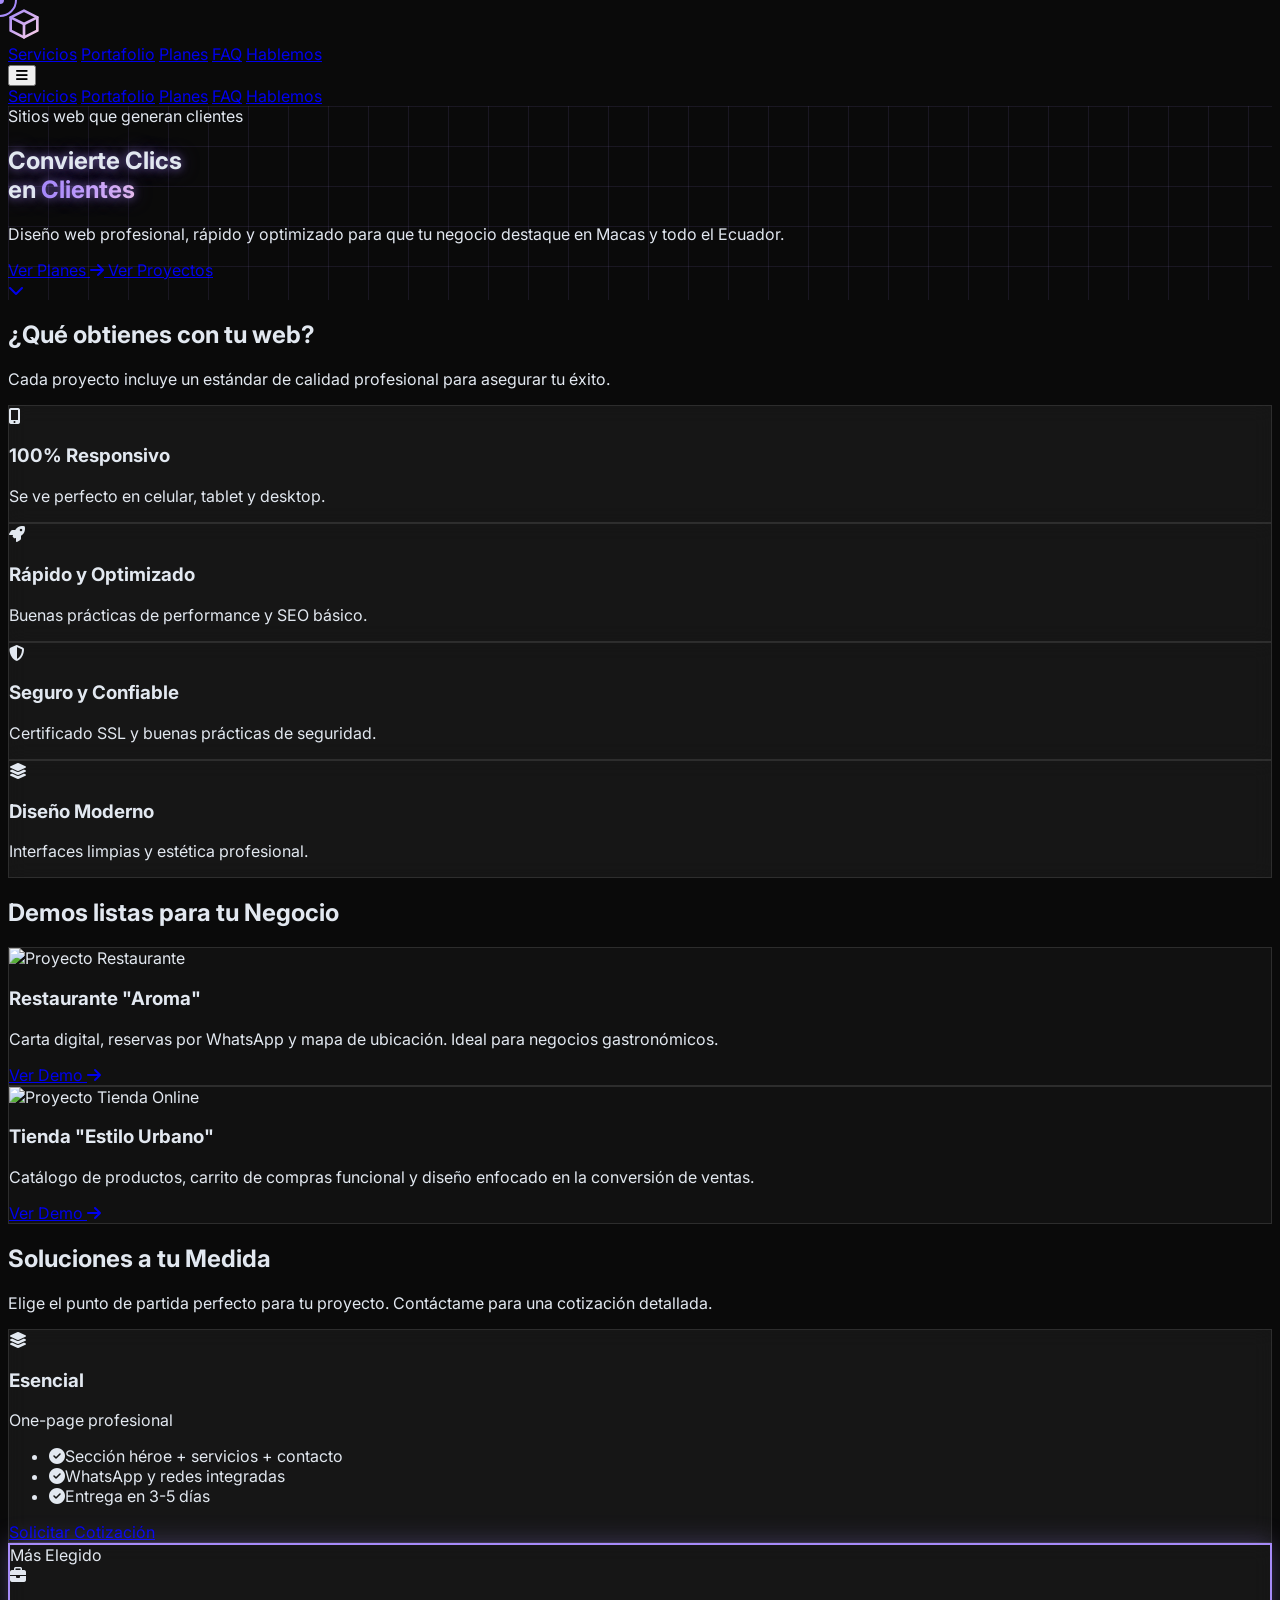
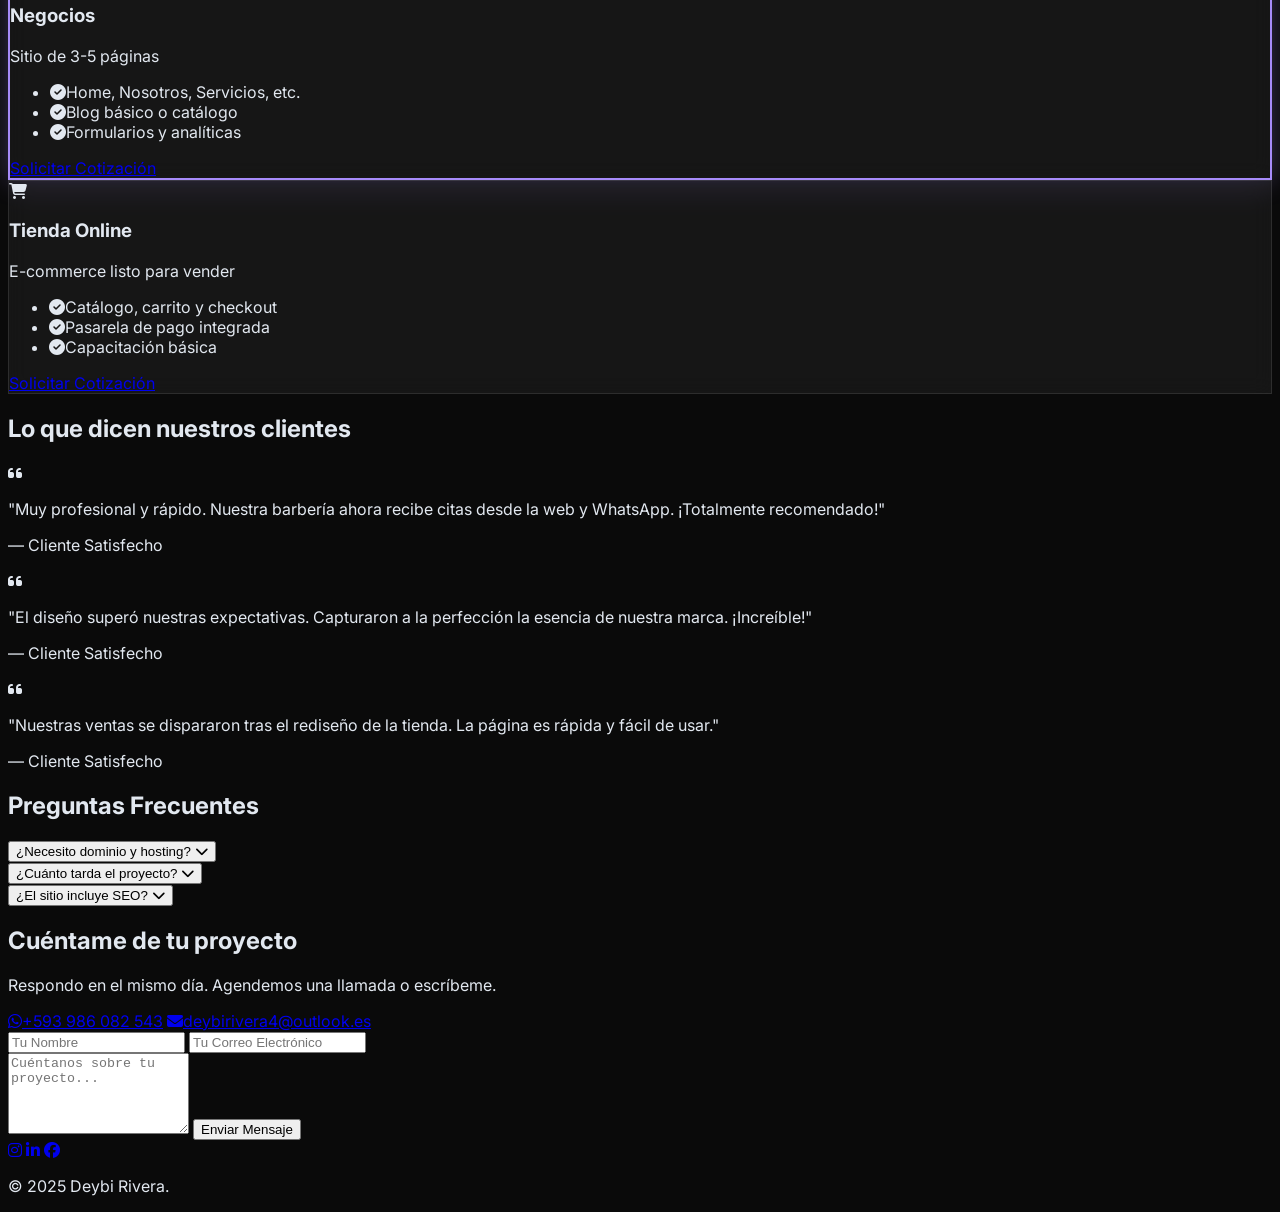
==== index.html @ 56176f37 "Add files via upload" ====
<!DOCTYPE html>
<html lang="es" class="scroll-smooth">
  <head>
    <meta charset="UTF-8" />
    <meta name="viewport" content="width=device-width, initial-scale=1.0" />
    <title>Deybi Rivera | Desarrollo Web Profesional</title>
    <script src="https://cdn.tailwindcss.com"></script>
    <link
      rel="stylesheet"
      href="https://cdnjs.cloudflare.com/ajax/libs/font-awesome/6.4.0/css/all.min.css"
    />
    <link rel="preconnect" href="https://fonts.googleapis.com" />
    <link rel="preconnect" href="https://fonts.gstatic.com" crossorigin />
    <link
      href="https://fonts.googleapis.com/css2?family=Inter:wght@400;500;600;700;800;900&display=swap"
      rel="stylesheet"
    />
    <style>
      body {
        font-family: "Inter", sans-serif;
        background-color: #0a0a0a;
        color: #e2e8f0;
        overflow-x: hidden;
        cursor: none;
      }
      /* --- Cursor Personalizado --- */
      .cursor-dot {
        width: 8px;
        height: 8px;
        background-color: #a78bfa;
        border-radius: 50%;
        position: fixed;
        top: 0;
        left: 0;
        transform: translate(-50%, -50%);
        pointer-events: none;
        z-index: 9999;
        transition: transform 0.1s linear;
      }
      .cursor-outline {
        width: 30px;
        height: 30px;
        border: 2px solid #a78bfa;
        border-radius: 50%;
        position: fixed;
        top: 0;
        left: 0;
        transform: translate(-50%, -50%);
        pointer-events: none;
        z-index: 9999;
        transition: all 0.2s ease-out;
      }
      .cursor-outline.hovered {
        transform: translate(-50%, -50%) scale(1.5);
        opacity: 0.5;
      }

      /* --- Efectos de Texto y Degradados --- */
      .text-glow {
        text-shadow: 0 0 8px rgba(167, 139, 250, 0.6),
          0 0 20px rgba(139, 92, 246, 0.4);
      }
      .text-gradient-purple {
        background: linear-gradient(90deg, #a78bfa, #d8b4fe, #fbcfe8);
        -webkit-background-clip: text;
        -webkit-text-fill-color: transparent;
      }
      .bg-gradient-radial-hero {
        background-image: radial-gradient(
          circle at 50% 50%,
          rgba(13, 13, 18, 0.2) 0%,
          #0a0a0a 70%
        );
      }

      /* --- Estilos Adicionales --- */
      .portfolio-card {
        background-color: #111111;
        border: 1px solid #2d2d2d;
        overflow: hidden;
        transition: transform 0.4s cubic-bezier(0.165, 0.84, 0.44, 1),
          box-shadow 0.4s cubic-bezier(0.165, 0.84, 0.44, 1);
      }
      .portfolio-card:hover {
        transform: translateY(-15px) scale(1.02);
        box-shadow: 0 25px 50px -12px rgba(167, 139, 250, 0.25);
      }
      .portfolio-card img {
        transition: transform 0.6s cubic-bezier(0.165, 0.84, 0.44, 1);
      }
      .portfolio-card:hover img {
        transform: scale(1.1);
      }
      .glass-card {
        background: rgba(255, 255, 255, 0.05);
        backdrop-filter: blur(10px);
        -webkit-backdrop-filter: blur(10px);
        border: 1px solid rgba(255, 255, 255, 0.1);
      }
      #hero-section {
        position: relative;
        overflow: hidden;
        perspective: 1000px;
      }
      #hero-grid {
        position: absolute;
        top: 0;
        left: 0;
        width: 100%;
        height: 100%;
        z-index: 0;
        background-image: linear-gradient(
            to right,
            rgba(167, 139, 250, 0.1) 1px,
            transparent 1px
          ),
          linear-gradient(
            to bottom,
            rgba(167, 139, 250, 0.1) 1px,
            transparent 1px
          );
        background-size: 40px 40px;
        animation: moveGrid 20s linear infinite;
      }
      @keyframes moveGrid {
        from {
          background-position: 0 0;
        }
        to {
          background-position: 40px 80px;
        }
      }
      #mobile-menu {
        transition: transform 0.3s ease-in-out;
      }
      .pricing-card-highlight {
        border: 2px solid #a78bfa;
        box-shadow: 0 0 25px rgba(167, 139, 250, 0.3);
      }

      /* FAQ Accordion */
      .faq-answer {
        max-height: 0;
        overflow: hidden;
        transition: max-height 0.5s ease-in-out;
      }
      .faq-question.active + .faq-answer {
        max-height: 200px; /* Adjust as needed */
      }
      .faq-question .faq-icon {
        transition: transform 0.3s ease;
      }
      .faq-question.active .faq-icon {
        transform: rotate(180deg);
      }

      /* Back to top button */
      #back-to-top {
        position: fixed;
        bottom: 20px;
        right: 20px;
        background: #a78bfa;
        color: white;
        width: 40px;
        height: 40px;
        border-radius: 50%;
        display: none;
        align-items: center;
        justify-content: center;
        cursor: pointer;
        z-index: 1000;
        opacity: 0;
        transition: opacity 0.3s, visibility 0.3s;
      }
      #back-to-top.show {
        opacity: 1;
        display: flex;
      }
    </style>
  </head>
  <body class="antialiased">
    <div class="cursor-dot"></div>
    <div class="cursor-outline"></div>

    <!-- Header & Navigation -->
    <header
      class="bg-black/60 backdrop-blur-md sticky top-0 z-50 border-b border-gray-800"
    >
      <nav
        class="container mx-auto px-6 py-4 flex justify-between items-center"
      >
        <a href="#" class="font-extrabold text-2xl text-white tracking-tighter">
          <svg
            width="32"
            height="32"
            viewBox="0 0 24 24"
            fill="none"
            xmlns="http://www.w3.org/2000/svg"
          >
            <path
              d="M12 2L2 7V17L12 22L22 17V7L12 2Z"
              stroke="url(#logo-gradient)"
              stroke-width="2"
              stroke-linecap="round"
              stroke-linejoin="round"
            />
            <path
              d="M2 7L12 12L22 7"
              stroke="url(#logo-gradient)"
              stroke-width="2"
              stroke-linecap="round"
              stroke-linejoin="round"
            />
            <path
              d="M12 12V22"
              stroke="url(#logo-gradient)"
              stroke-width="2"
              stroke-linecap="round"
              stroke-linejoin="round"
            />
            <defs>
              <linearGradient
                id="logo-gradient"
                x1="2"
                y1="2"
                x2="22"
                y2="22"
                gradientUnits="userSpaceOnUse"
              >
                <stop stop-color="#A78BFA" />
                <stop offset="1" stop-color="#FBCFE8" />
              </linearGradient>
            </defs>
          </svg>
        </a>
        <div class="hidden md:flex items-center space-x-8 text-sm">
          <a
            href="#servicios"
            class="text-slate-300 hover:text-violet-300 font-medium transition-colors"
            >Servicios</a
          >
          <a
            href="#portfolio"
            class="text-slate-300 hover:text-violet-300 font-medium transition-colors"
            >Portafolio</a
          >
          <a
            href="#planes"
            class="text-slate-300 hover:text-violet-300 font-medium transition-colors"
            >Planes</a
          >
          <a
            href="#faq"
            class="text-slate-300 hover:text-violet-300 font-medium transition-colors"
            >FAQ</a
          >
          <a
            href="#contact"
            class="bg-violet-500 text-white font-bold py-2 px-5 rounded-lg hover:bg-violet-600 transition-all duration-300 shadow-lg shadow-violet-500/20"
            >Hablemos</a
          >
        </div>
        <button
          id="mobile-menu-button"
          class="md:hidden text-slate-300 hover:text-violet-300 z-50"
        >
          <i class="fas fa-bars text-2xl"></i>
        </button>
      </nav>
    </header>

    <!-- Mobile Menu -->
    <div
      id="mobile-menu"
      class="fixed inset-0 bg-black/90 backdrop-blur-lg z-40 transform -translate-x-full md:hidden flex items-center justify-center"
    >
      <div class="flex flex-col items-center space-y-8">
        <a
          href="#servicios"
          class="text-slate-200 text-3xl font-bold hover:text-violet-400 transition-colors mobile-link"
          >Servicios</a
        >
        <a
          href="#portfolio"
          class="text-slate-200 text-3xl font-bold hover:text-violet-400 transition-colors mobile-link"
          >Portafolio</a
        >
        <a
          href="#planes"
          class="text-slate-200 text-3xl font-bold hover:text-violet-400 transition-colors mobile-link"
          >Planes</a
        >
        <a
          href="#faq"
          class="text-slate-200 text-3xl font-bold hover:text-violet-400 transition-colors mobile-link"
          >FAQ</a
        >
        <a
          href="#contact"
          class="mt-4 bg-violet-500 text-white font-bold py-3 px-8 rounded-lg hover:bg-violet-600 transition-colors mobile-link"
          >Hablemos</a
        >
      </div>
    </div>

    <!-- Hero Section -->
    <section
      id="hero-section"
      class="relative min-h-screen flex items-center justify-center text-center py-20"
    >
      <div id="hero-grid"></div>
      <div class="absolute inset-0 bg-gradient-radial-hero z-10"></div>
      <div class="relative z-20 px-4 max-w-5xl mx-auto" id="hero-content">
        <span
          class="inline-block bg-violet-500/10 text-violet-300 text-sm font-semibold px-4 py-1 rounded-full mb-4 border border-violet-500/20"
          >Sitios web que generan clientes</span
        >
        <h1
          class="text-5xl sm:text-6xl lg:text-8xl font-black text-white mb-6 leading-tight text-glow transition-transform duration-300"
          data-depth="0.1"
        >
          Convierte Clics <br class="hidden md:block" />
          en <span class="text-gradient-purple">Clientes</span>
        </h1>
        <p
          class="text-xl sm:text-2xl text-slate-300 max-w-3xl mx-auto mb-10 transition-transform duration-300"
          data-depth="0.05"
        >
          Diseño web profesional, rápido y optimizado para que tu negocio
          destaque en Macas y todo el Ecuador.
        </p>
        <div class="flex flex-col sm:flex-row gap-4 justify-center">
          <a
            href="#planes"
            class="inline-block bg-white text-gray-900 font-bold py-3 px-8 rounded-full text-lg hover:bg-violet-200 transition-all duration-300 shadow-2xl shadow-violet-500/30"
          >
            <span>Ver Planes</span> <i class="fas fa-arrow-right ml-2"></i>
          </a>
          <a
            href="#portfolio"
            class="inline-block bg-transparent border-2 border-slate-600 text-slate-300 font-bold py-3 px-8 rounded-full text-lg hover:bg-slate-800 hover:border-slate-500 transition-colors"
          >
            Ver Proyectos
          </a>
        </div>
      </div>
      <div class="absolute bottom-10 left-1/2 -translate-x-1/2 z-20">
        <a href="#servicios" class="text-slate-400 animate-bounce"
          ><i class="fas fa-chevron-down text-2xl"></i
        ></a>
      </div>
    </section>

    <!-- Services/Features Section -->
    <section id="servicios" class="py-20 lg:py-28">
      <div class="container mx-auto px-4 text-center">
        <h2 class="text-4xl lg:text-5xl font-extrabold text-white mb-4">
          ¿Qué obtienes con tu web?
        </h2>
        <p class="text-lg text-slate-400 max-w-2xl mx-auto mb-16">
          Cada proyecto incluye un estándar de calidad profesional para asegurar
          tu éxito.
        </p>
        <div class="grid md:grid-cols-2 lg:grid-cols-4 gap-8">
          <div
            class="glass-card p-8 rounded-2xl text-left transform transition duration-500 hover:-translate-y-2 hover:border-violet-400"
          >
            <i class="fas fa-mobile-alt text-4xl text-violet-300 mb-4"></i>
            <h3 class="font-bold text-2xl text-white mb-2">100% Responsivo</h3>
            <p class="text-slate-300">
              Se ve perfecto en celular, tablet y desktop.
            </p>
          </div>
          <div
            class="glass-card p-8 rounded-2xl text-left transform transition duration-500 hover:-translate-y-2 hover:border-violet-400"
          >
            <i class="fas fa-rocket text-4xl text-violet-300 mb-4"></i>
            <h3 class="font-bold text-2xl text-white mb-2">
              Rápido y Optimizado
            </h3>
            <p class="text-slate-300">
              Buenas prácticas de performance y SEO básico.
            </p>
          </div>
          <div
            class="glass-card p-8 rounded-2xl text-left transform transition duration-500 hover:-translate-y-2 hover:border-violet-400"
          >
            <i class="fas fa-shield-alt text-4xl text-violet-300 mb-4"></i>
            <h3 class="font-bold text-2xl text-white mb-2">
              Seguro y Confiable
            </h3>
            <p class="text-slate-300">
              Certificado SSL y buenas prácticas de seguridad.
            </p>
          </div>
          <div
            class="glass-card p-8 rounded-2xl text-left transform transition duration-500 hover:-translate-y-2 hover:border-violet-400"
          >
            <i class="fas fa-layer-group text-4xl text-violet-300 mb-4"></i>
            <h3 class="font-bold text-2xl text-white mb-2">Diseño Moderno</h3>
            <p class="text-slate-300">
              Interfaces limpias y estética profesional.
            </p>
          </div>
        </div>
      </div>
    </section>

    <!-- Portfolio Section -->
    <section id="portfolio" class="py-20 lg:py-28 bg-[#111111]">
      <div class="container mx-auto px-4">
        <h2
          class="text-4xl lg:text-5xl font-extrabold text-center text-white mb-16"
        >
          Demos listas para tu Negocio
        </h2>
        <div class="grid md:grid-cols-2 gap-10">
          <div class="portfolio-card rounded-2xl">
            <img
              src="https://images.unsplash.com/photo-1555396273-367ea4eb4db5?q=80&w=2574&auto=format&fit=crop"
              alt="Proyecto Restaurante"
              class="w-full h-80 object-cover"
            />
            <div class="p-8">
              <h3 class="font-bold text-3xl text-white mb-2">
                Restaurante "Aroma"
              </h3>
              <p class="text-slate-400 mb-4">
                Carta digital, reservas por WhatsApp y mapa de ubicación. Ideal
                para negocios gastronómicos.
              </p>
              <a
                href="restaurante.html"
                class="text-violet-400 font-semibold group"
                >Ver Demo
                <i
                  class="fas fa-arrow-right transform group-hover:translate-x-2 transition-transform"
                ></i
              ></a>
            </div>
          </div>
          <div class="portfolio-card rounded-2xl">
            <img
              src="https://images.unsplash.com/photo-1441986300917-64674bd600d8?q=80&w=1170&auto=format&fit=crop&ixlib=rb-4.1.0&ixid=M3wxMjA3fDB8MHxwaG90by1wYWdlfHx8fGVufDB8fHx8fA%3D%3D"
              alt="Proyecto Tienda Online"
              class="w-full h-80 object-cover"
            />
            <div class="p-8">
              <h3 class="font-bold text-3xl text-white mb-2">
                Tienda "Estilo Urbano"
              </h3>
              <p class="text-slate-400 mb-4">
                Catálogo de productos, carrito de compras funcional y diseño
                enfocado en la conversión de ventas.
              </p>
              <a href="tienda.html" class="text-violet-400 font-semibold group"
                >Ver Demo
                <i
                  class="fas fa-arrow-right transform group-hover:translate-x-2 transition-transform"
                ></i
              ></a>
            </div>
          </div>
        </div>
      </div>
    </section>

    <!-- Pricing Section -->
    <section id="planes" class="py-20 lg:py-28">
      <div class="container mx-auto px-4">
        <div class="text-center mb-16">
          <h2 class="text-4xl lg:text-5xl font-extrabold text-white mb-4">
            Soluciones a tu Medida
          </h2>
          <p class="text-lg text-slate-400 max-w-2xl mx-auto">
            Elige el punto de partida perfecto para tu proyecto. Contáctame para
            una cotización detallada.
          </p>
        </div>
        <div class="grid md:grid-cols-2 lg:grid-cols-3 gap-8 max-w-5xl mx-auto">
          <div class="glass-card p-8 rounded-2xl flex flex-col">
            <div class="flex-grow">
              <i class="fas fa-layer-group text-3xl text-violet-300 mb-4"></i>
              <h3 class="text-2xl font-bold text-white">Esencial</h3>
              <p class="text-slate-400 mb-6">One-page profesional</p>
              <ul class="space-y-3 text-slate-300">
                <li class="flex items-start gap-3">
                  <i class="fas fa-check-circle text-violet-400 mt-1"></i
                  ><span>Sección héroe + servicios + contacto</span>
                </li>
                <li class="flex items-start gap-3">
                  <i class="fas fa-check-circle text-violet-400 mt-1"></i
                  ><span>WhatsApp y redes integradas</span>
                </li>
                <li class="flex items-start gap-3">
                  <i class="fas fa-check-circle text-violet-400 mt-1"></i
                  ><span>Entrega en 3-5 días</span>
                </li>
              </ul>
            </div>
            <a
              href="#contact"
              class="mt-8 w-full text-center bg-slate-700 text-white font-bold py-3 px-8 rounded-full hover:bg-slate-600 transition-colors"
              >Solicitar Cotización</a
            >
          </div>
          <div
            class="glass-card p-8 rounded-2xl flex flex-col pricing-card-highlight relative"
          >
            <span
              class="absolute -top-3 left-1/2 -translate-x-1/2 bg-violet-500 text-white text-sm font-semibold px-4 py-1 rounded-full"
              >Más Elegido</span
            >
            <div class="flex-grow">
              <i class="fas fa-briefcase text-3xl text-violet-300 mb-4"></i>
              <h3 class="text-2xl font-bold text-white">Negocios</h3>
              <p class="text-slate-400 mb-6">Sitio de 3-5 páginas</p>
              <ul class="space-y-3 text-slate-300">
                <li class="flex items-start gap-3">
                  <i class="fas fa-check-circle text-violet-400 mt-1"></i
                  ><span>Home, Nosotros, Servicios, etc.</span>
                </li>
                <li class="flex items-start gap-3">
                  <i class="fas fa-check-circle text-violet-400 mt-1"></i
                  ><span>Blog básico o catálogo</span>
                </li>
                <li class="flex items-start gap-3">
                  <i class="fas fa-check-circle text-violet-400 mt-1"></i
                  ><span>Formularios y analíticas</span>
                </li>
              </ul>
            </div>
            <a
              href="#contact"
              class="mt-8 w-full text-center bg-gradient-to-r from-violet-500 to-fuchsia-500 text-white font-bold py-3 px-8 rounded-full hover:shadow-lg hover:shadow-violet-500/40 transition-shadow"
              >Solicitar Cotización</a
            >
          </div>
          <div class="glass-card p-8 rounded-2xl flex flex-col">
            <div class="flex-grow">
              <i class="fas fa-shopping-cart text-3xl text-violet-300 mb-4"></i>
              <h3 class="text-2xl font-bold text-white">Tienda Online</h3>
              <p class="text-slate-400 mb-6">E-commerce listo para vender</p>
              <ul class="space-y-3 text-slate-300">
                <li class="flex items-start gap-3">
                  <i class="fas fa-check-circle text-violet-400 mt-1"></i
                  ><span>Catálogo, carrito y checkout</span>
                </li>
                <li class="flex items-start gap-3">
                  <i class="fas fa-check-circle text-violet-400 mt-1"></i
                  ><span>Pasarela de pago integrada</span>
                </li>
                <li class="flex items-start gap-3">
                  <i class="fas fa-check-circle text-violet-400 mt-1"></i
                  ><span>Capacitación básica</span>
                </li>
              </ul>
            </div>
            <a
              href="#contact"
              class="mt-8 w-full text-center bg-slate-700 text-white font-bold py-3 px-8 rounded-full hover:bg-slate-600 transition-colors"
              >Solicitar Cotización</a
            >
          </div>
        </div>
      </div>
    </section>

    <!-- Testimonials Section -->
    <section id="testimonios" class="py-20 lg:py-28 bg-[#111111]">
      <div class="container mx-auto px-4">
        <h2
          class="text-4xl lg:text-5xl font-extrabold text-center text-white mb-16"
        >
          Lo que dicen nuestros clientes
        </h2>
        <div class="grid md:grid-cols-3 gap-8 max-w-6xl mx-auto">
          <div class="bg-[#1a1a1a] p-8 rounded-xl border border-gray-800">
            <i class="fas fa-quote-left text-violet-400 text-3xl mb-4"></i>
            <p class="text-slate-300 italic">
              "Muy profesional y rápido. Nuestra barbería ahora recibe citas
              desde la web y WhatsApp. ¡Totalmente recomendado!"
            </p>
            <p class="font-bold text-white mt-4">— Cliente Satisfecho</p>
          </div>
          <div class="bg-[#1a1a1a] p-8 rounded-xl border border-gray-800">
            <i class="fas fa-quote-left text-violet-400 text-3xl mb-4"></i>
            <p class="text-slate-300 italic">
              "El diseño superó nuestras expectativas. Capturaron a la
              perfección la esencia de nuestra marca. ¡Increíble!"
            </p>
            <p class="font-bold text-white mt-4">— Cliente Satisfecho</p>
          </div>
          <div class="bg-[#1a1a1a] p-8 rounded-xl border border-gray-800">
            <i class="fas fa-quote-left text-violet-400 text-3xl mb-4"></i>
            <p class="text-slate-300 italic">
              "Nuestras ventas se dispararon tras el rediseño de la tienda. La
              página es rápida y fácil de usar."
            </p>
            <p class="font-bold text-white mt-4">— Cliente Satisfecho</p>
          </div>
        </div>
      </div>
    </section>

    <!-- FAQ Section -->
    <section id="faq" class="py-20 lg:py-28">
      <div class="container mx-auto px-4 max-w-4xl">
        <h2
          class="text-4xl lg:text-5xl font-extrabold text-center text-white mb-16"
        >
          Preguntas Frecuentes
        </h2>
        <div class="space-y-4">
          <div class="bg-[#111111] border border-gray-800 rounded-lg">
            <button
              class="faq-question w-full flex justify-between items-center text-left p-6"
            >
              <span class="font-bold text-xl text-white"
                >¿Necesito dominio y hosting?</span
              >
              <i class="fas fa-chevron-down text-violet-400 faq-icon"></i>
            </button>
            <div class="faq-answer px-6 pb-6">
              <p class="text-slate-400">
                Si no tienes, te asesoro para contratar el mejor plan
                calidad/precio y lo configuro por ti sin costo adicional.
              </p>
            </div>
          </div>
          <div class="bg-[#111111] border border-gray-800 rounded-lg">
            <button
              class="faq-question w-full flex justify-between items-center text-left p-6"
            >
              <span class="font-bold text-xl text-white"
                >¿Cuánto tarda el proyecto?</span
              >
              <i class="fas fa-chevron-down text-violet-400 faq-icon"></i>
            </button>
            <div class="faq-answer px-6 pb-6">
              <p class="text-slate-400">
                Una página de aterrizaje (one-page) suele estar lista en 3-5
                días, mientras que sitios más complejos de varias páginas tardan
                entre 1 y 2 semanas.
              </p>
            </div>
          </div>
          <div class="bg-[#111111] border border-gray-800 rounded-lg">
            <button
              class="faq-question w-full flex justify-between items-center text-left p-6"
            >
              <span class="font-bold text-xl text-white"
                >¿El sitio incluye SEO?</span
              >
              <i class="fas fa-chevron-down text-violet-400 faq-icon"></i>
            </button>
            <div class="faq-answer px-6 pb-6">
              <p class="text-slate-400">
                Todos los sitios incluyen un SEO técnico básico (metadatos,
                estructura, performance) para asegurar una buena base. Ofrezco
                planes de SEO avanzado por separado.
              </p>
            </div>
          </div>
        </div>
      </div>
    </section>

    <!-- Contact Section -->
    <section id="contact" class="py-20 lg:py-28">
      <div class="container mx-auto px-4 text-center">
        <h2 class="text-4xl lg:text-5xl font-extrabold text-white mb-4">
          Cuéntame de tu proyecto
        </h2>
        <p class="text-lg text-slate-400 max-w-2xl mx-auto mb-12">
          Respondo en el mismo día. Agendemos una llamada o escríbeme.
        </p>
        <div
          class="bg-[#111111] border border-gray-800 p-8 sm:p-12 rounded-2xl shadow-2xl shadow-black/50 max-w-3xl mx-auto"
        >
          <div
            class="flex flex-col sm:flex-row justify-center items-center gap-8 mb-8"
          >
            <a
              href="https://wa.me/593986082543"
              target="_blank"
              class="flex items-center gap-3 text-lg text-slate-300 hover:text-white"
              ><i class="fab fa-whatsapp text-2xl text-green-400"></i>+593 986
              082 543</a
            >
            <a
              href="mailto:deybirivera4@outlook.es"
              class="flex items-center gap-3 text-lg text-slate-300 hover:text-white"
              ><i class="fas fa-envelope text-2xl text-violet-400"></i
              >deybirivera4@outlook.es</a
            >
          </div>
          <form id="contact-form" class="space-y-6">
            <div class="grid sm:grid-cols-2 gap-6">
              <input
                type="text"
                id="contact-name"
                name="name"
                placeholder="Tu Nombre"
                class="w-full px-4 py-3 rounded-lg bg-gray-800/50 border border-gray-700 focus:outline-none focus:ring-2 focus:ring-violet-500 text-white"
                required
              />
              <input
                type="email"
                id="contact-email"
                name="email"
                placeholder="Tu Correo Electrónico"
                class="w-full px-4 py-3 rounded-lg bg-gray-800/50 border border-gray-700 focus:outline-none focus:ring-2 focus:ring-violet-500 text-white"
                required
              />
            </div>
            <textarea
              id="message"
              name="message"
              rows="5"
              placeholder="Cuéntanos sobre tu proyecto..."
              class="w-full px-4 py-3 rounded-lg bg-gray-800/50 border border-gray-700 focus:outline-none focus:ring-2 focus:ring-violet-500 text-white"
              required
            ></textarea>
            <button
              type="submit"
              id="submit-button"
              class="w-full bg-gradient-to-r from-violet-500 to-fuchsia-500 text-white font-bold py-4 px-8 rounded-full hover:shadow-lg hover:shadow-violet-500/40 transition-shadow text-lg"
            >
              Enviar Mensaje
            </button>
          </form>
        </div>
      </div>
    </section>

    <div
      id="toast-container"
      class="fixed bottom-5 right-5 z-50 space-y-3"
    ></div>
    <a href="#" id="back-to-top" class="hover:bg-violet-600 transition-colors"
      ><i class="fas fa-arrow-up"></i
    ></a>

    <footer class="bg-black/50 border-t border-gray-800 py-8 mt-12">
      <div class="container mx-auto px-6 text-center text-slate-400">
        <div class="flex justify-center space-x-6 mb-4">
          <a
            href="https://www.instagram.com/xdeybi_4"
            target="_blank"
            rel="noopener noreferrer"
            class="hover:text-violet-400 transition-colors"
            ><i class="fab fa-instagram text-xl"></i
          ></a>
          <a
            href="https://www.linkedin.com/in/deybi-rivera-3a2533227/"
            target="_blank"
            rel="noopener noreferrer"
            class="hover:text-violet-400 transition-colors"
            ><i class="fab fa-linkedin-in text-xl"></i
          ></a>
          <a
            href="https://www.facebook.com/xDeybi4"
            target="_blank"
            rel="noopener noreferrer"
            class="hover:text-violet-400 transition-colors"
            ><i class="fab fa-facebook text-xl"></i
          ></a>
        </div>
        <p>
          &copy; 2025 Deybi Rivera.
        </p>
      </div>
    </footer>

    <script>
      // --- Custom Cursor ---
      const cursorDot = document.querySelector(".cursor-dot");
      const cursorOutline = document.querySelector(".cursor-outline");
      window.addEventListener("mousemove", (e) => {
        const { clientX, clientY } = e;
        cursorDot.style.left = `${clientX}px`;
        cursorDot.style.top = `${clientY}px`;
        cursorOutline.style.left = `${clientX}px`;
        cursorOutline.style.top = `${clientY}px`;
      });

      document
        .querySelectorAll("a, button, input, textarea, .portfolio-card")
        .forEach((el) => {
          el.addEventListener("mouseenter", () =>
            cursorOutline.classList.add("hovered")
          );
          el.addEventListener("mouseleave", () =>
            cursorOutline.classList.remove("hovered")
          );
        });

      // --- Hero Parallax Effect ---
      const heroSection = document.getElementById("hero-section");
      heroSection.addEventListener("mousemove", (e) => {
        const { clientX, clientY } = e;
        const x = (clientX / window.innerWidth - 0.5) * 2;
        const y = (clientY / window.innerHeight - 0.5) * 2;
        document
          .getElementById("hero-content")
          .querySelectorAll("[data-depth]")
          .forEach((layer) => {
            const depth = layer.getAttribute("data-depth");
            layer.style.transform = `translateX(${
              x * depth * 30
            }px) translateY(${y * depth * 30}px)`;
          });
      });

      // --- Mobile Menu ---
      const mobileMenuButton = document.getElementById("mobile-menu-button");
      const mobileMenu = document.getElementById("mobile-menu");
      const menuIcon = mobileMenuButton.querySelector("i");
      mobileMenuButton.addEventListener("click", () => {
        mobileMenu.classList.toggle("-translate-x-full");
        menuIcon.classList.toggle("fa-bars");
        menuIcon.classList.toggle("fa-times");
      });
      document.querySelectorAll(".mobile-link").forEach((link) => {
        link.addEventListener("click", () => {
          mobileMenu.classList.add("-translate-x-full");
          menuIcon.classList.remove("fa-times");
          menuIcon.classList.add("fa-bars");
        });
      });

      // --- FAQ Accordion ---
      document.querySelectorAll(".faq-question").forEach((button) => {
        button.addEventListener("click", () => {
          const answer = button.nextElementSibling;
          button.classList.toggle("active");
        });
      });

      // --- Toast Notification ---
      function showToast(message, type = "success") {
        const toastContainer = document.getElementById("toast-container");
        const toast = document.createElement("div");
        let colors =
          type === "success"
            ? "bg-green-500 border-green-400"
            : "bg-red-500 border-red-400";
        toast.className = `text-white px-6 py-3 rounded-xl shadow-2xl transform translate-x-full opacity-0 transition-all duration-500 ease-in-out border ${colors}`;
        toast.textContent = message;
        toastContainer.appendChild(toast);
        setTimeout(
          () => toast.classList.remove("translate-x-full", "opacity-0"),
          10
        );
        setTimeout(() => {
          toast.classList.add("opacity-0");
          setTimeout(() => toast.remove(), 500);
        }, 5000);
      }

      // --- Back to top button ---
      const backToTopButton = document.getElementById("back-to-top");
      window.addEventListener("scroll", () => {
        if (window.pageYOffset > 300) {
          backToTopButton.classList.add("show");
        } else {
          backToTopButton.classList.remove("show");
        }
      });

      // --- Contact Form ---
      document
        .getElementById("contact-form")
        .addEventListener("submit", function (event) {
          event.preventDefault();
          const name = document.getElementById("contact-name").value;
          const email = document.getElementById("contact-email").value;
          const message = document.getElementById("message").value;

          if (name && email && message) {
            const personalizedMessage = `¡Hola! 👋 Te contacto desde tu portafolio web.\n\n*Mi nombre:* ${name}\n*Mi correo:* ${email}\n\n*Sobre mi proyecto:*\n${message}\n\nQuedo a la espera de tu respuesta. ¡Gracias!`;
            const whatsappUrl = `https://wa.me/593986082543?text=${encodeURIComponent(
              personalizedMessage
            )}`;

            showToast("¡Perfecto! Redirigiendo a WhatsApp...");

            setTimeout(() => {
              window.open(whatsappUrl, "_blank");
            }, 1500);

            this.reset();
          } else {
            showToast("Por favor, completa todos los campos.", "error");
          }
        });
    </script>
  </body>
</html>
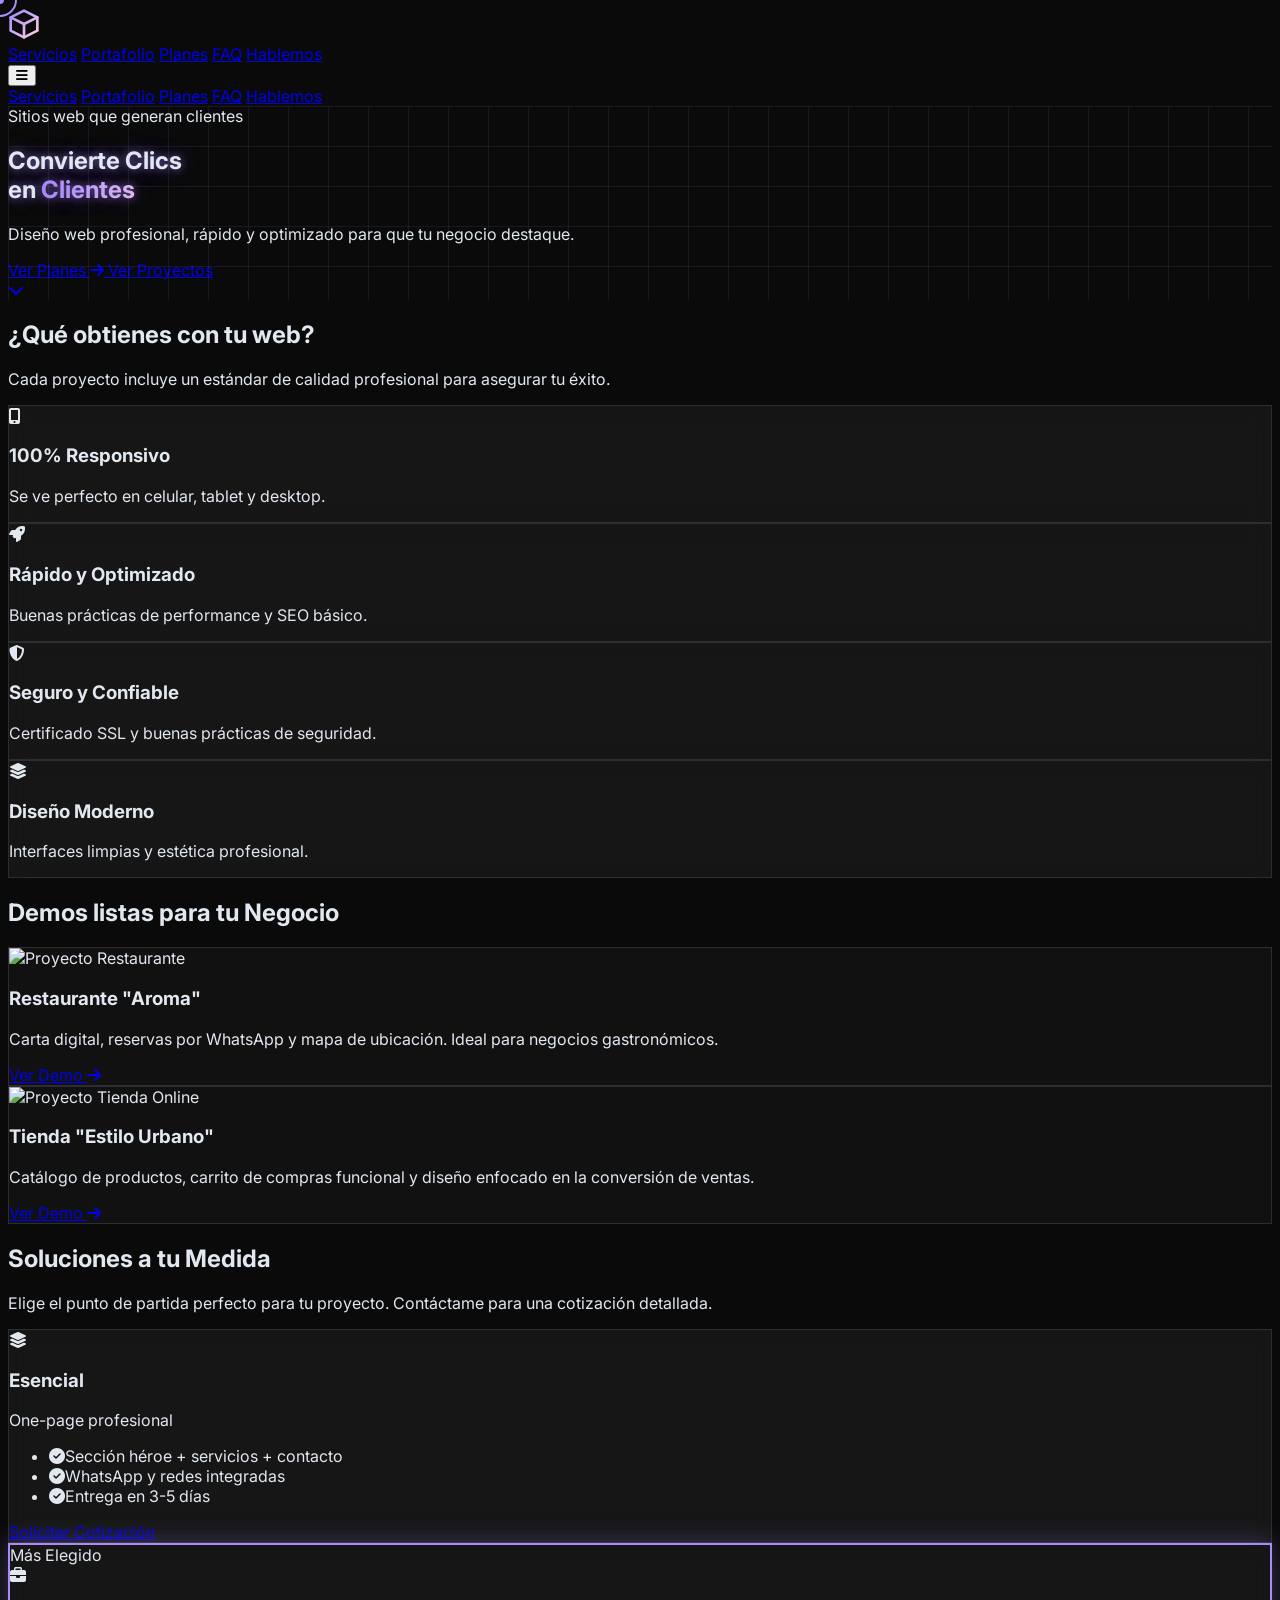
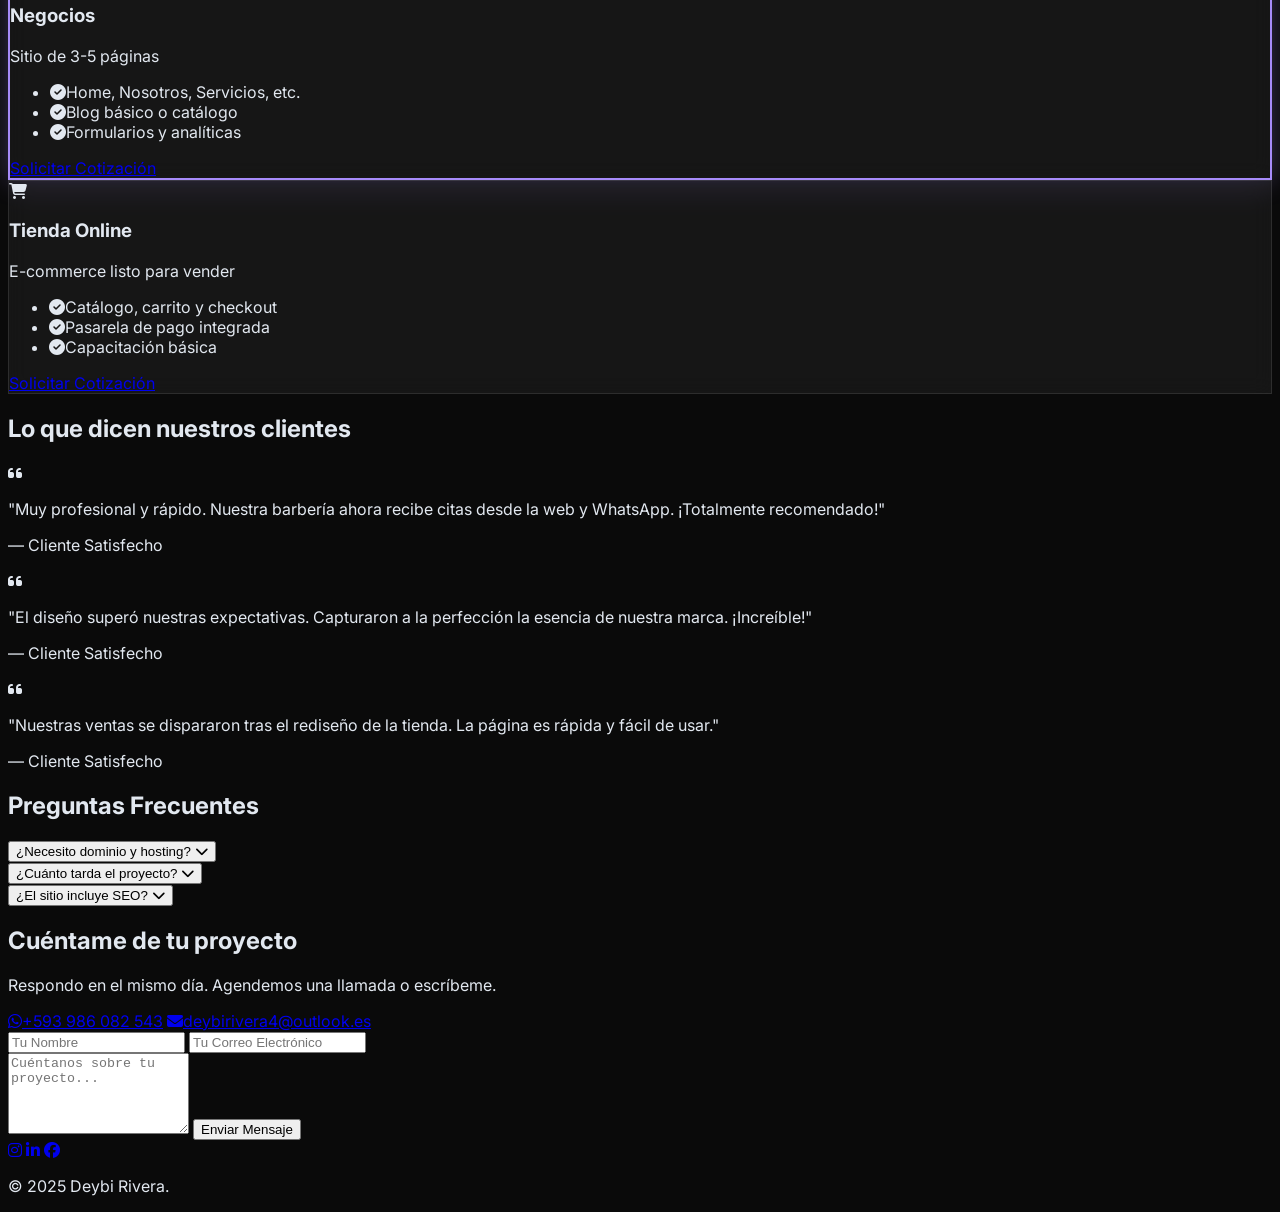
==== commit d0cf8a6e: "Add files via upload" ====
--- a/index.html
+++ b/index.html
@@ -327,7 +327,7 @@
           data-depth="0.05"
         >
           Diseño web profesional, rápido y optimizado para que tu negocio
-          destaque en Macas y todo el Ecuador.
+          destaque.
         </p>
         <div class="flex flex-col sm:flex-row gap-4 justify-center">
           <a
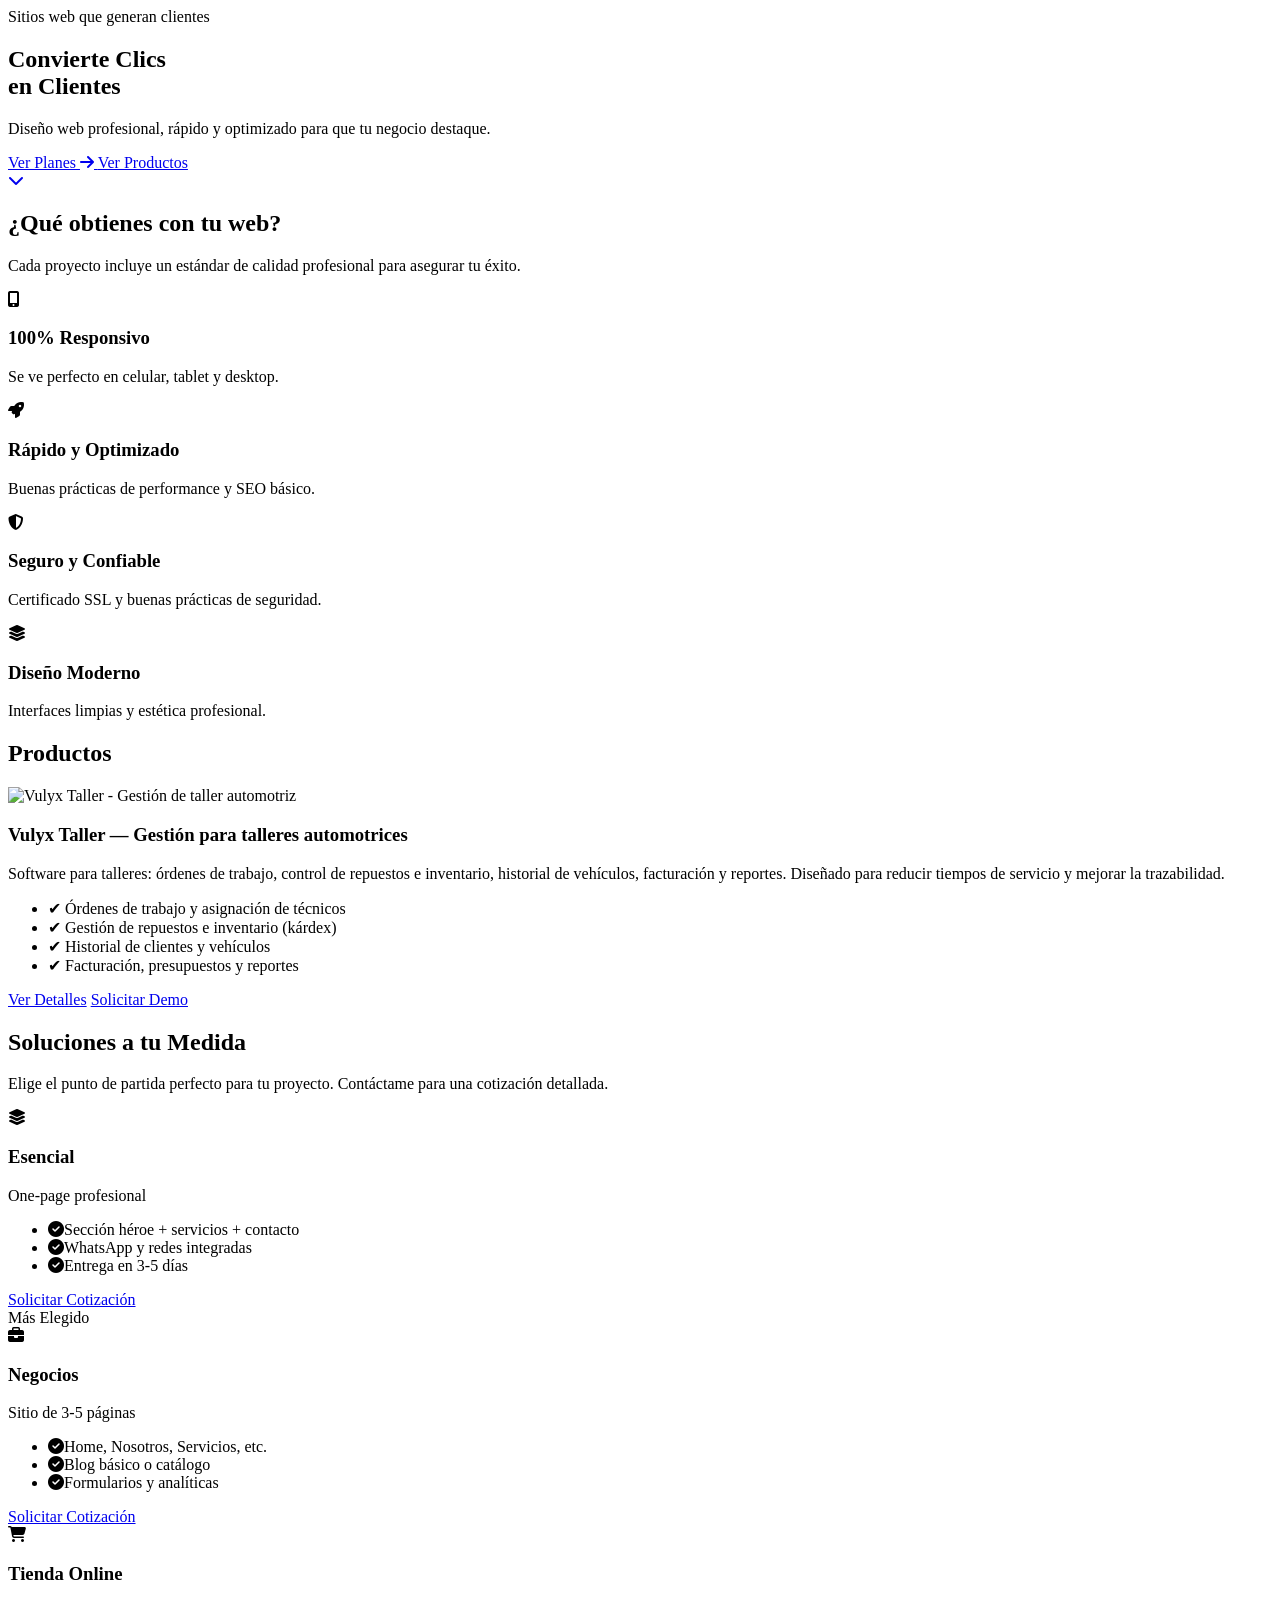
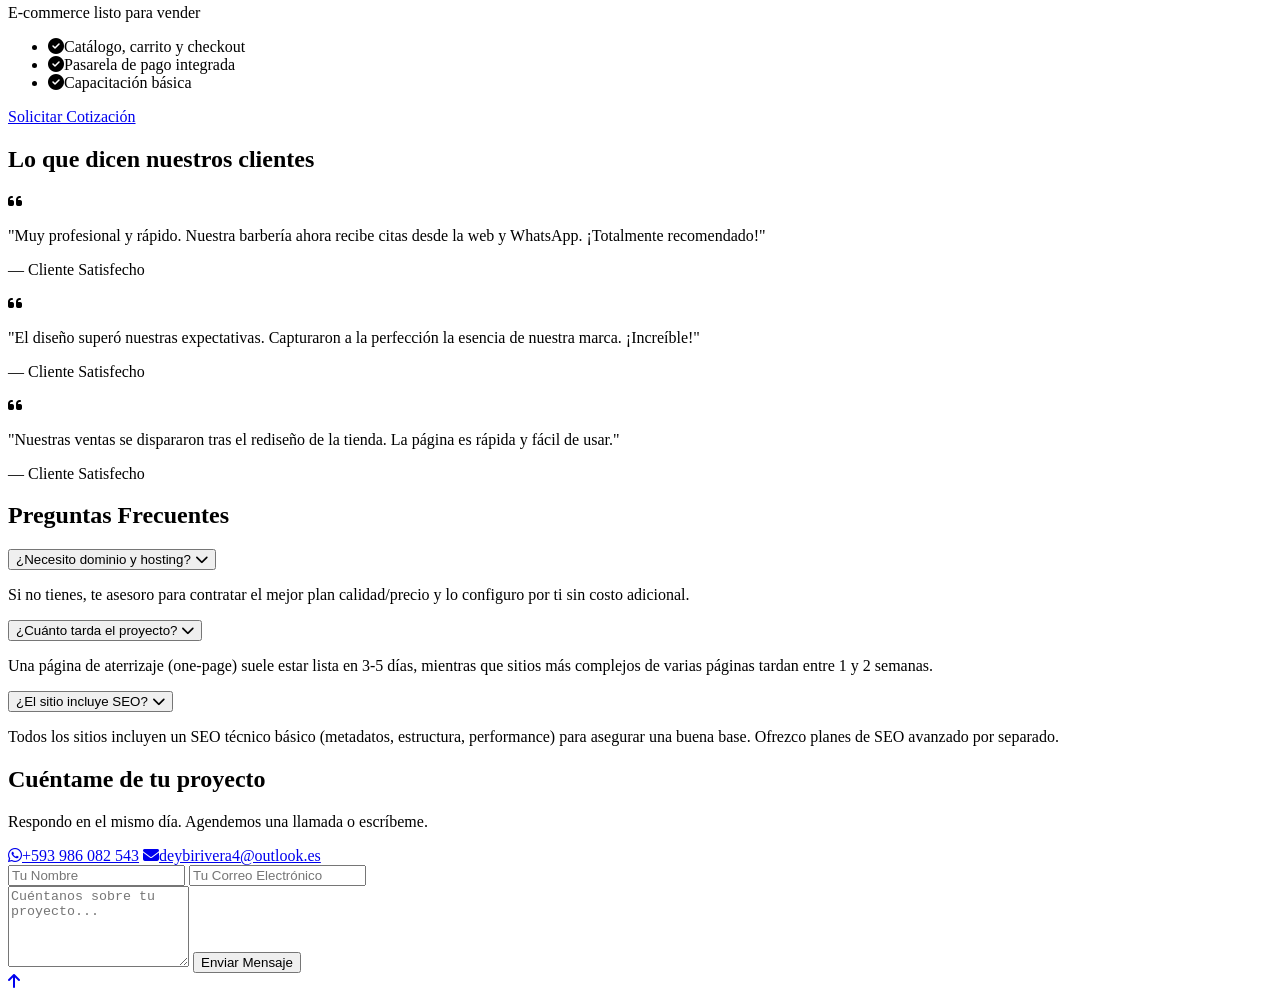
==== commit a627cd90: "Add files via upload" ====
--- a/index.html
+++ b/index.html
@@ -1,4 +1,4 @@
-<!DOCTYPE html>
+<!doctype html>
 <html lang="es" class="scroll-smooth">
   <head>
     <meta charset="UTF-8" />
@@ -15,293 +15,13 @@
       href="https://fonts.googleapis.com/css2?family=Inter:wght@400;500;600;700;800;900&display=swap"
       rel="stylesheet"
     />
-    <style>
-      body {
-        font-family: "Inter", sans-serif;
-        background-color: #0a0a0a;
-        color: #e2e8f0;
-        overflow-x: hidden;
-        cursor: none;
-      }
-      /* --- Cursor Personalizado --- */
-      .cursor-dot {
-        width: 8px;
-        height: 8px;
-        background-color: #a78bfa;
-        border-radius: 50%;
-        position: fixed;
-        top: 0;
-        left: 0;
-        transform: translate(-50%, -50%);
-        pointer-events: none;
-        z-index: 9999;
-        transition: transform 0.1s linear;
-      }
-      .cursor-outline {
-        width: 30px;
-        height: 30px;
-        border: 2px solid #a78bfa;
-        border-radius: 50%;
-        position: fixed;
-        top: 0;
-        left: 0;
-        transform: translate(-50%, -50%);
-        pointer-events: none;
-        z-index: 9999;
-        transition: all 0.2s ease-out;
-      }
-      .cursor-outline.hovered {
-        transform: translate(-50%, -50%) scale(1.5);
-        opacity: 0.5;
-      }
-
-      /* --- Efectos de Texto y Degradados --- */
-      .text-glow {
-        text-shadow: 0 0 8px rgba(167, 139, 250, 0.6),
-          0 0 20px rgba(139, 92, 246, 0.4);
-      }
-      .text-gradient-purple {
-        background: linear-gradient(90deg, #a78bfa, #d8b4fe, #fbcfe8);
-        -webkit-background-clip: text;
-        -webkit-text-fill-color: transparent;
-      }
-      .bg-gradient-radial-hero {
-        background-image: radial-gradient(
-          circle at 50% 50%,
-          rgba(13, 13, 18, 0.2) 0%,
-          #0a0a0a 70%
-        );
-      }
-
-      /* --- Estilos Adicionales --- */
-      .portfolio-card {
-        background-color: #111111;
-        border: 1px solid #2d2d2d;
-        overflow: hidden;
-        transition: transform 0.4s cubic-bezier(0.165, 0.84, 0.44, 1),
-          box-shadow 0.4s cubic-bezier(0.165, 0.84, 0.44, 1);
-      }
-      .portfolio-card:hover {
-        transform: translateY(-15px) scale(1.02);
-        box-shadow: 0 25px 50px -12px rgba(167, 139, 250, 0.25);
-      }
-      .portfolio-card img {
-        transition: transform 0.6s cubic-bezier(0.165, 0.84, 0.44, 1);
-      }
-      .portfolio-card:hover img {
-        transform: scale(1.1);
-      }
-      .glass-card {
-        background: rgba(255, 255, 255, 0.05);
-        backdrop-filter: blur(10px);
-        -webkit-backdrop-filter: blur(10px);
-        border: 1px solid rgba(255, 255, 255, 0.1);
-      }
-      #hero-section {
-        position: relative;
-        overflow: hidden;
-        perspective: 1000px;
-      }
-      #hero-grid {
-        position: absolute;
-        top: 0;
-        left: 0;
-        width: 100%;
-        height: 100%;
-        z-index: 0;
-        background-image: linear-gradient(
-            to right,
-            rgba(167, 139, 250, 0.1) 1px,
-            transparent 1px
-          ),
-          linear-gradient(
-            to bottom,
-            rgba(167, 139, 250, 0.1) 1px,
-            transparent 1px
-          );
-        background-size: 40px 40px;
-        animation: moveGrid 20s linear infinite;
-      }
-      @keyframes moveGrid {
-        from {
-          background-position: 0 0;
-        }
-        to {
-          background-position: 40px 80px;
-        }
-      }
-      #mobile-menu {
-        transition: transform 0.3s ease-in-out;
-      }
-      .pricing-card-highlight {
-        border: 2px solid #a78bfa;
-        box-shadow: 0 0 25px rgba(167, 139, 250, 0.3);
-      }
-
-      /* FAQ Accordion */
-      .faq-answer {
-        max-height: 0;
-        overflow: hidden;
-        transition: max-height 0.5s ease-in-out;
-      }
-      .faq-question.active + .faq-answer {
-        max-height: 200px; /* Adjust as needed */
-      }
-      .faq-question .faq-icon {
-        transition: transform 0.3s ease;
-      }
-      .faq-question.active .faq-icon {
-        transform: rotate(180deg);
-      }
-
-      /* Back to top button */
-      #back-to-top {
-        position: fixed;
-        bottom: 20px;
-        right: 20px;
-        background: #a78bfa;
-        color: white;
-        width: 40px;
-        height: 40px;
-        border-radius: 50%;
-        display: none;
-        align-items: center;
-        justify-content: center;
-        cursor: pointer;
-        z-index: 1000;
-        opacity: 0;
-        transition: opacity 0.3s, visibility 0.3s;
-      }
-      #back-to-top.show {
-        opacity: 1;
-        display: flex;
-      }
-    </style>
+    <link rel="stylesheet" href="assets/css/styles.css" />
   </head>
   <body class="antialiased">
     <div class="cursor-dot"></div>
     <div class="cursor-outline"></div>
 
-    <!-- Header & Navigation -->
-    <header
-      class="bg-black/60 backdrop-blur-md sticky top-0 z-50 border-b border-gray-800"
-    >
-      <nav
-        class="container mx-auto px-6 py-4 flex justify-between items-center"
-      >
-        <a href="#" class="font-extrabold text-2xl text-white tracking-tighter">
-          <svg
-            width="32"
-            height="32"
-            viewBox="0 0 24 24"
-            fill="none"
-            xmlns="http://www.w3.org/2000/svg"
-          >
-            <path
-              d="M12 2L2 7V17L12 22L22 17V7L12 2Z"
-              stroke="url(#logo-gradient)"
-              stroke-width="2"
-              stroke-linecap="round"
-              stroke-linejoin="round"
-            />
-            <path
-              d="M2 7L12 12L22 7"
-              stroke="url(#logo-gradient)"
-              stroke-width="2"
-              stroke-linecap="round"
-              stroke-linejoin="round"
-            />
-            <path
-              d="M12 12V22"
-              stroke="url(#logo-gradient)"
-              stroke-width="2"
-              stroke-linecap="round"
-              stroke-linejoin="round"
-            />
-            <defs>
-              <linearGradient
-                id="logo-gradient"
-                x1="2"
-                y1="2"
-                x2="22"
-                y2="22"
-                gradientUnits="userSpaceOnUse"
-              >
-                <stop stop-color="#A78BFA" />
-                <stop offset="1" stop-color="#FBCFE8" />
-              </linearGradient>
-            </defs>
-          </svg>
-        </a>
-        <div class="hidden md:flex items-center space-x-8 text-sm">
-          <a
-            href="#servicios"
-            class="text-slate-300 hover:text-violet-300 font-medium transition-colors"
-            >Servicios</a
-          >
-          <a
-            href="#portfolio"
-            class="text-slate-300 hover:text-violet-300 font-medium transition-colors"
-            >Portafolio</a
-          >
-          <a
-            href="#planes"
-            class="text-slate-300 hover:text-violet-300 font-medium transition-colors"
-            >Planes</a
-          >
-          <a
-            href="#faq"
-            class="text-slate-300 hover:text-violet-300 font-medium transition-colors"
-            >FAQ</a
-          >
-          <a
-            href="#contact"
-            class="bg-violet-500 text-white font-bold py-2 px-5 rounded-lg hover:bg-violet-600 transition-all duration-300 shadow-lg shadow-violet-500/20"
-            >Hablemos</a
-          >
-        </div>
-        <button
-          id="mobile-menu-button"
-          class="md:hidden text-slate-300 hover:text-violet-300 z-50"
-        >
-          <i class="fas fa-bars text-2xl"></i>
-        </button>
-      </nav>
-    </header>
-
-    <!-- Mobile Menu -->
-    <div
-      id="mobile-menu"
-      class="fixed inset-0 bg-black/90 backdrop-blur-lg z-40 transform -translate-x-full md:hidden flex items-center justify-center"
-    >
-      <div class="flex flex-col items-center space-y-8">
-        <a
-          href="#servicios"
-          class="text-slate-200 text-3xl font-bold hover:text-violet-400 transition-colors mobile-link"
-          >Servicios</a
-        >
-        <a
-          href="#portfolio"
-          class="text-slate-200 text-3xl font-bold hover:text-violet-400 transition-colors mobile-link"
-          >Portafolio</a
-        >
-        <a
-          href="#planes"
-          class="text-slate-200 text-3xl font-bold hover:text-violet-400 transition-colors mobile-link"
-          >Planes</a
-        >
-        <a
-          href="#faq"
-          class="text-slate-200 text-3xl font-bold hover:text-violet-400 transition-colors mobile-link"
-          >FAQ</a
-        >
-        <a
-          href="#contact"
-          class="mt-4 bg-violet-500 text-white font-bold py-3 px-8 rounded-lg hover:bg-violet-600 transition-colors mobile-link"
-          >Hablemos</a
-        >
-      </div>
-    </div>
+    <div id="site-header"></div>
 
     <!-- Hero Section -->
     <section
@@ -337,11 +57,10 @@
             <span>Ver Planes</span> <i class="fas fa-arrow-right ml-2"></i>
           </a>
           <a
-            href="#portfolio"
+            href="#productos"
             class="inline-block bg-transparent border-2 border-slate-600 text-slate-300 font-bold py-3 px-8 rounded-full text-lg hover:bg-slate-800 hover:border-slate-500 transition-colors"
-          >
-            Ver Proyectos
-          </a>
+            >Ver Productos</a
+          >
         </div>
       </div>
       <div class="absolute bottom-10 left-1/2 -translate-x-1/2 z-20">
@@ -406,59 +125,34 @@
       </div>
     </section>
 
-    <!-- Portfolio Section -->
-    <section id="portfolio" class="py-20 lg:py-28 bg-[#111111]">
+    <!-- Productos Section (reemplaza Portafolio) -->
+    <section id="productos" class="py-20 lg:py-28 bg-[#111111]">
       <div class="container mx-auto px-4">
         <h2
           class="text-4xl lg:text-5xl font-extrabold text-center text-white mb-16"
         >
-          Demos listas para tu Negocio
+          Productos
         </h2>
-        <div class="grid md:grid-cols-2 gap-10">
-          <div class="portfolio-card rounded-2xl">
-            <img
-              src="https://images.unsplash.com/photo-1555396273-367ea4eb4db5?q=80&w=2574&auto=format&fit=crop"
-              alt="Proyecto Restaurante"
-              class="w-full h-80 object-cover"
-            />
-            <div class="p-8">
-              <h3 class="font-bold text-3xl text-white mb-2">
-                Restaurante "Aroma"
-              </h3>
-              <p class="text-slate-400 mb-4">
-                Carta digital, reservas por WhatsApp y mapa de ubicación. Ideal
-                para negocios gastronómicos.
-              </p>
-              <a
-                href="restaurante.html"
-                class="text-violet-400 font-semibold group"
-                >Ver Demo
-                <i
-                  class="fas fa-arrow-right transform group-hover:translate-x-2 transition-transform"
-                ></i
-              ></a>
-            </div>
-          </div>
-          <div class="portfolio-card rounded-2xl">
-            <img
-              src="https://images.unsplash.com/photo-1441986300917-64674bd600d8?q=80&w=1170&auto=format&fit=crop&ixlib=rb-4.1.0&ixid=M3wxMjA3fDB8MHxwaG90by1wYWdlfHx8fGVufDB8fHx8fA%3D%3D"
-              alt="Proyecto Tienda Online"
-              class="w-full h-80 object-cover"
-            />
-            <div class="p-8">
-              <h3 class="font-bold text-3xl text-white mb-2">
-                Tienda "Estilo Urbano"
-              </h3>
-              <p class="text-slate-400 mb-4">
-                Catálogo de productos, carrito de compras funcional y diseño
-                enfocado en la conversión de ventas.
-              </p>
-              <a href="tienda.html" class="text-violet-400 font-semibold group"
-                >Ver Demo
-                <i
-                  class="fas fa-arrow-right transform group-hover:translate-x-2 transition-transform"
-                ></i
-              ></a>
+        <div class="max-w-6xl mx-auto">
+          <div class="portfolio-card rounded-3xl overflow-hidden flex flex-col lg:flex-row bg-[#0d0d0d]">
+            <div class="lg:w-1/2 h-72 lg:h-auto">
+              <img src="assets/promotion.png" alt="Vulyx Taller - Gestión de taller automotriz" class="w-full h-full object-cover">
+            </div>
+            <div class="p-8 lg:w-1/2 flex flex-col justify-center">
+              <h3 class="font-bold text-3xl text-white mb-4">Vulyx Taller — Gestión para talleres automotrices</h3>
+              <p class="text-slate-400 mb-6">Software para talleres: órdenes de trabajo, control de repuestos e inventario, historial de vehículos, facturación y reportes. Diseñado para reducir tiempos de servicio y mejorar la trazabilidad.</p>
+
+              <ul class="text-sm text-slate-300 space-y-2 mb-6">
+                <li>✔ Órdenes de trabajo y asignación de técnicos</li>
+                <li>✔ Gestión de repuestos e inventario (kárdex)</li>
+                <li>✔ Historial de clientes y vehículos</li>
+                <li>✔ Facturación, presupuestos y reportes</li>
+              </ul>
+
+              <div class="flex gap-4">
+                <a href="taller.html" class="bg-accent text-black font-semibold py-3 px-5 rounded-lg">Ver Detalles</a>
+                <a href="#contact" class="border border-slate-600 text-slate-300 py-3 px-5 rounded-lg">Solicitar Demo</a>
+              </div>
             </div>
           </div>
         </div>
@@ -742,36 +436,7 @@
       ><i class="fas fa-arrow-up"></i
     ></a>
 
-    <footer class="bg-black/50 border-t border-gray-800 py-8 mt-12">
-      <div class="container mx-auto px-6 text-center text-slate-400">
-        <div class="flex justify-center space-x-6 mb-4">
-          <a
-            href="https://www.instagram.com/xdeybi_4"
-            target="_blank"
-            rel="noopener noreferrer"
-            class="hover:text-violet-400 transition-colors"
-            ><i class="fab fa-instagram text-xl"></i
-          ></a>
-          <a
-            href="https://www.linkedin.com/in/deybi-rivera-3a2533227/"
-            target="_blank"
-            rel="noopener noreferrer"
-            class="hover:text-violet-400 transition-colors"
-            ><i class="fab fa-linkedin-in text-xl"></i
-          ></a>
-          <a
-            href="https://www.facebook.com/xDeybi4"
-            target="_blank"
-            rel="noopener noreferrer"
-            class="hover:text-violet-400 transition-colors"
-            ><i class="fab fa-facebook text-xl"></i
-          ></a>
-        </div>
-        <p>
-          &copy; 2025 Deybi Rivera.
-        </p>
-      </div>
-    </footer>
+    <div id="site-footer"></div>
 
     <script>
       // --- Custom Cursor ---
@@ -789,10 +454,10 @@
         .querySelectorAll("a, button, input, textarea, .portfolio-card")
         .forEach((el) => {
           el.addEventListener("mouseenter", () =>
-            cursorOutline.classList.add("hovered")
+            cursorOutline.classList.add("hovered"),
           );
           el.addEventListener("mouseleave", () =>
-            cursorOutline.classList.remove("hovered")
+            cursorOutline.classList.remove("hovered"),
           );
         });
 
@@ -813,22 +478,26 @@
           });
       });
 
-      // --- Mobile Menu ---
+      // --- Mobile Menu (guarded) ---
       const mobileMenuButton = document.getElementById("mobile-menu-button");
       const mobileMenu = document.getElementById("mobile-menu");
-      const menuIcon = mobileMenuButton.querySelector("i");
-      mobileMenuButton.addEventListener("click", () => {
-        mobileMenu.classList.toggle("-translate-x-full");
-        menuIcon.classList.toggle("fa-bars");
-        menuIcon.classList.toggle("fa-times");
-      });
-      document.querySelectorAll(".mobile-link").forEach((link) => {
-        link.addEventListener("click", () => {
-          mobileMenu.classList.add("-translate-x-full");
-          menuIcon.classList.remove("fa-times");
-          menuIcon.classList.add("fa-bars");
+      const menuIcon = mobileMenuButton
+        ? mobileMenuButton.querySelector("i")
+        : null;
+      if (mobileMenuButton && mobileMenu && menuIcon) {
+        mobileMenuButton.addEventListener("click", () => {
+          mobileMenu.classList.toggle("-translate-x-full");
+          menuIcon.classList.toggle("fa-bars");
+          menuIcon.classList.toggle("fa-times");
         });
-      });
+        document.querySelectorAll(".mobile-link").forEach((link) => {
+          link.addEventListener("click", () => {
+            mobileMenu.classList.add("-translate-x-full");
+            menuIcon.classList.remove("fa-times");
+            menuIcon.classList.add("fa-bars");
+          });
+        });
+      }
 
       // --- FAQ Accordion ---
       document.querySelectorAll(".faq-question").forEach((button) => {
@@ -851,7 +520,7 @@
         toastContainer.appendChild(toast);
         setTimeout(
           () => toast.classList.remove("translate-x-full", "opacity-0"),
-          10
+          10,
         );
         setTimeout(() => {
           toast.classList.add("opacity-0");
@@ -881,7 +550,7 @@
           if (name && email && message) {
             const personalizedMessage = `¡Hola! 👋 Te contacto desde tu portafolio web.\n\n*Mi nombre:* ${name}\n*Mi correo:* ${email}\n\n*Sobre mi proyecto:*\n${message}\n\nQuedo a la espera de tu respuesta. ¡Gracias!`;
             const whatsappUrl = `https://wa.me/593986082543?text=${encodeURIComponent(
-              personalizedMessage
+              personalizedMessage,
             )}`;
 
             showToast("¡Perfecto! Redirigiendo a WhatsApp...");
@@ -896,5 +565,6 @@
           }
         });
     </script>
+    <script src="assets/js/include.js" defer></script>
   </body>
 </html>
